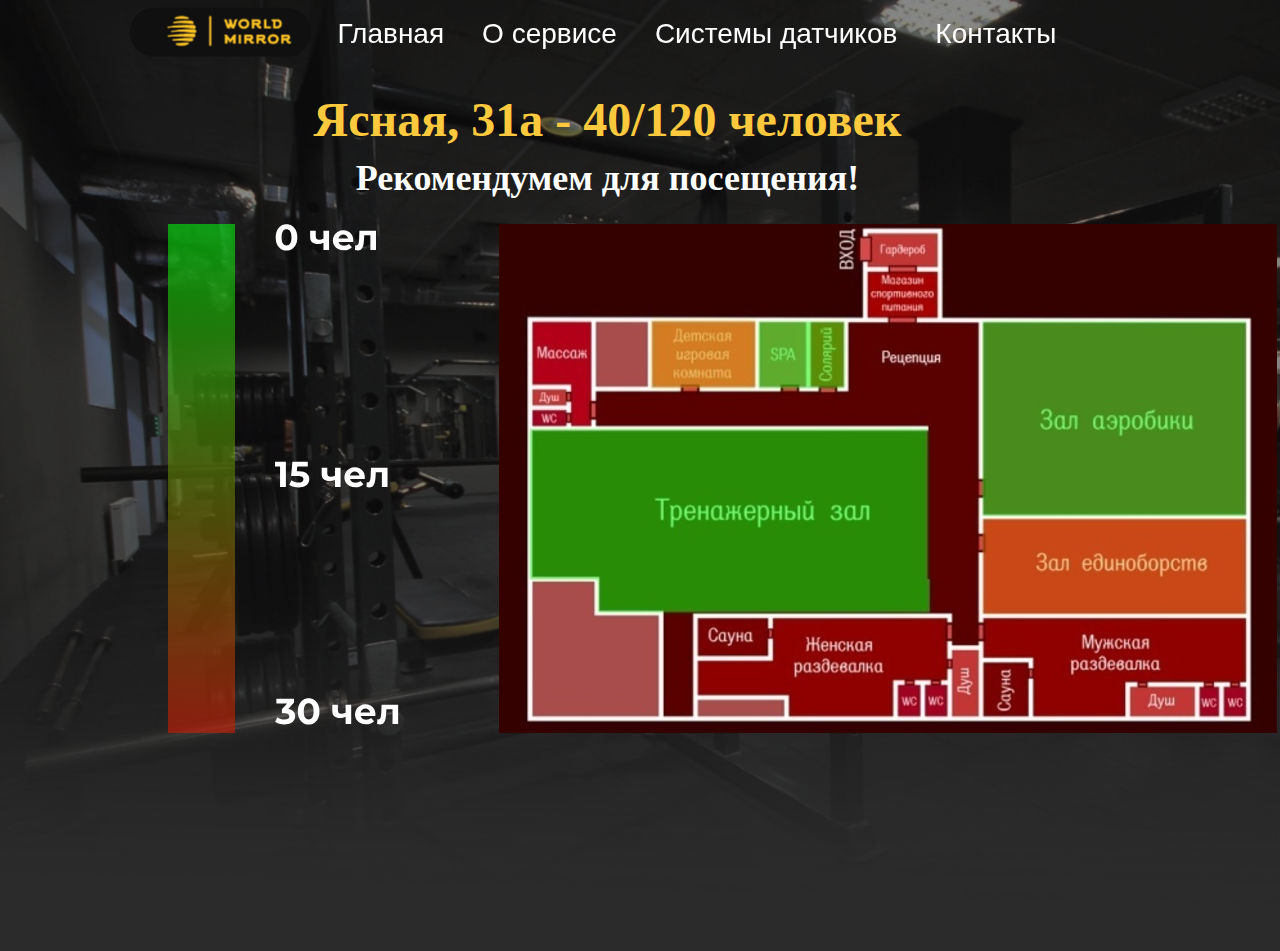
==== zal.html @ 2ae66f47 "Add files via upload" ====
<!DOCTYPE html>
<html lang="en">
<head>
    <meta charset="UTF-8">
    <meta http-equiv="X-UA-Compatible" content="IE=edge">
    <meta name="viewport" content="width=device-width, initial-scale=1.0">
    <link rel="stylesheet" href="css/style_zal.css">
    <title>Ясная, 31а</title>
    <header class="header" id="main">
        <div class="container">
            <div class="header__title">
                <a href="index.html"><img src="img/logo.svg" alt="Logo" class="logo"></a>
                <nav>
                    <ul class="nav">
                        <li class="item">
                            <a href="index.html" class="nav-link">Главная</a>
                        </li>
                        <li class="item">
                            <a href="index.html" class="nav-link">О сервисе</a>
                        </li>
                        <li class="item">
                            <a href="index.html" class="nav-link">Системы датчиков</a>
                        </li>
                        <li class="item">
                            <a href="index.html" class="nav-link">Контакты</a>
                        </li>
                    </ul>
                </nav>   
            </div>
            <h1 class="first-title" >Ясная, 31а - 40/120 человек</h1>
            <h2 class="second-title" >Рекомендумем для посещения! </h2>
            <nav>
                <ul class="nav_it">
                    <li class="nav_item">
                        <img src="./img/столбик.svg" alt="">
                    </li>
                    <li class="nav_item">
                        <nav>
                            <ul class="sec">
                                <li class="second_item">
                                    <img src="./img/0 чел.svg" alt="">
                                </li>
                                <li class="second_item">
                                    <img src="./img/15 чел.svg" alt="">
                                </li>
                                <li class="second_item">
                                    <img src="./img/30 чел.svg" alt="">
                                </li>
                            </ul>
                        </nav>
                    </li>
                    <li class="nav_item">
                        <img src="./img/primer.ZCRSF.jpg" alt="primer" class="primer">
                    </li>
                </ul>
            </nav>
        </div>   
    </header>
</head>
<body>
    
</body>
</html>
---- css/style_zal.css ----
html {
    box-sizing: border-box;
    scroll-behavior: smooth;
}
*, *::before, *::after {
    box-sizing: inherit;
}

body {
    margin: 0;
    font-family: 'Montserrat', sans-serif;
    background-color: #2B2B2B;
}

.container {
    max-width: 1025px;
    margin: 0 auto;
    scroll-snap-type: y mandatory;
}

.header {
    min-height: 768px;
    background-image: url(../img/zal.svg);
    background-size: cover;
}

.header__title {
    display: flex;
    align-items: center;
    margin-bottom: 190px;
    justify-content: space-between;
    position: fixed;

}

.logo {
    width: 185px;
    height: 50px;
    margin-top: -10px;
}

.nav-link {
	text-decoration: none; /* убираем подчёркивание у ссылки */
    color: #FFF;
}

.nav {
    list-style: none;
    padding-left: 0;
    display: flex;
    align-items: center;
    font-size: 28px;
}

.item {
    padding-left: 25px;
    margin-right: 13px;
    margin-top: -10px;
}


.first-title {
    font-style: normal;
    font-weight: 700;
    line-height: 59px;
    font-size: 48px;
    margin: 0;
    text-align: center;
    max-width: 960px;
    color: #FFC93D;
    padding-top: 90px;
    font-family: 'Montserrat';
}

.second-title {
    font-style: normal;
    font-weight: 700;
    line-height: 59px;
    font-size: 36px;
    margin: 0;
    text-align: center;
    max-width: 960px;
    color: #FFF;
    font-family: 'Montserrat';
}

.nav_it {
    list-style: none;
    display: flex;
}
.sec {
    list-style: none;
    display: block;
}

.second_item {
    padding-bottom: 206px;
}

.primer {
    padding-left: 100px;
}
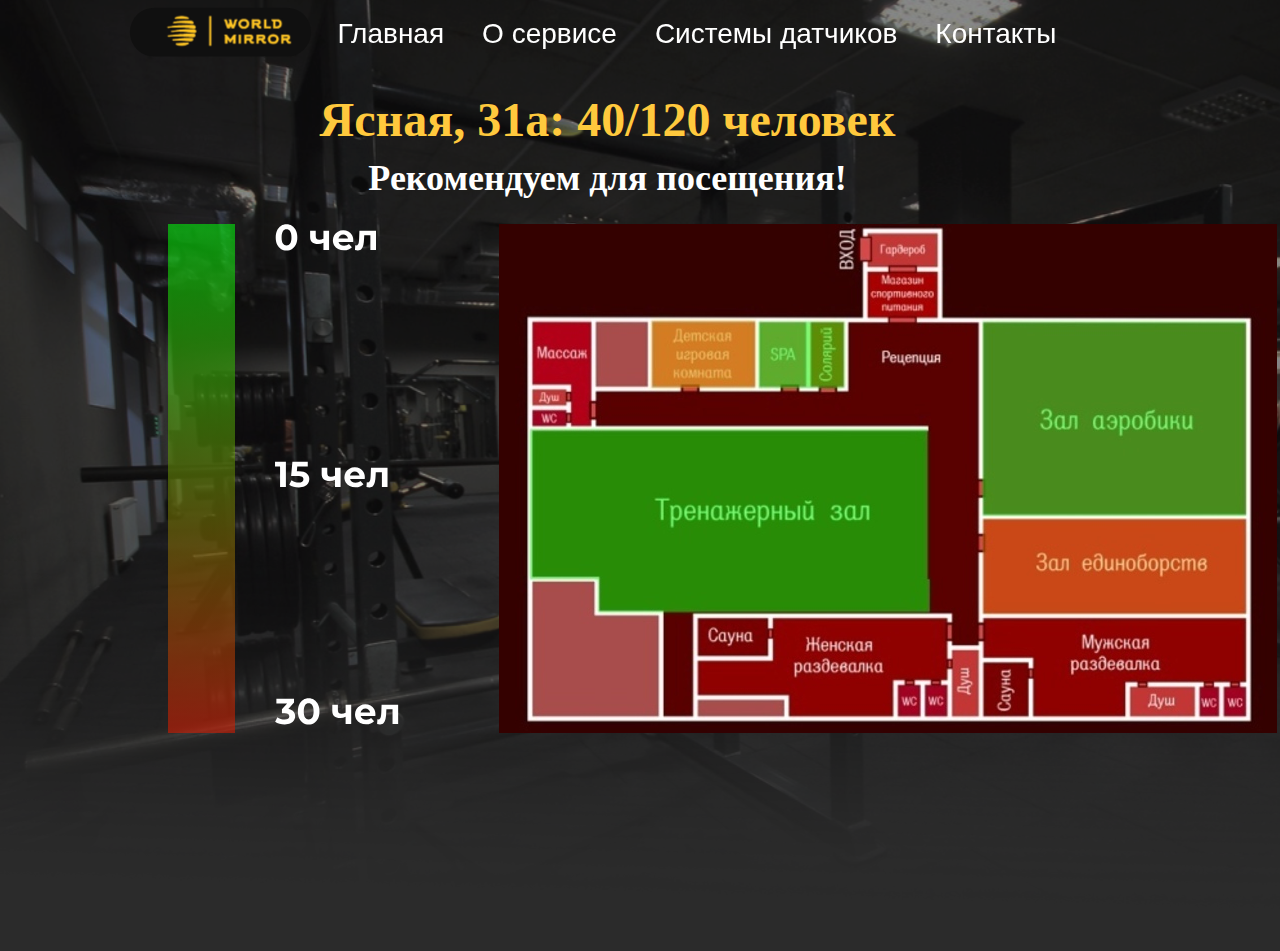
==== commit f30fe962: "Add files via upload" ====
--- a/zal.html
+++ b/zal.html
@@ -27,14 +27,14 @@
                     </ul>
                 </nav>   
             </div>
-            <h1 class="first-title" >Ясная, 31а - 40/120 человек</h1>
-            <h2 class="second-title" >Рекомендумем для посещения! </h2>
+            <h1 class="first-title" >Ясная, 31а: 40/120 человек</h1>
+            <h2 class="second-title" >Рекомендуем для посещения! </h2>
             <nav>
                 <ul class="nav_it">
-                    <li class="nav_item">
+                    <li class="nav_item1">
                         <img src="./img/столбик.svg" alt="">
                     </li>
-                    <li class="nav_item">
+                    <li class="nav_item2">
                         <nav>
                             <ul class="sec">
                                 <li class="second_item">
--- a/css/style_zal.css
+++ b/css/style_zal.css
@@ -101,3 +101,69 @@
     padding-left: 100px;
 }
 
+@media screen and (max-width: 500px)  {
+    body {
+        text-align: center;
+    }
+
+    .container {
+        max-width: 360px;
+    }
+    .nav {
+        display: none;
+    }
+
+    .header {
+        min-height: 768px;
+        background-image: url(../img/first-screen-bg.png);
+        background-size: cover;
+    }
+    .header__title {
+        display: flex;
+        align-items: center;
+        margin-bottom: 190px;
+        justify-content: space-between;
+        position: fixed;
+    
+    }
+    
+    .logo {
+        width: 360px;
+        height: 80px;
+        padding-top: 20px;
+        position: center;
+    }
+
+    .sec {
+        display: flex;
+    }
+
+    .nav_it {
+        list-style: none;
+        display: initial;
+    }
+
+    .nav_item2 {
+        display: none;
+    }
+    .nav_item1 {
+        display: none;
+    }
+
+    .second-title {
+        line-height: 40px;
+        padding-top: 30px;
+    }
+    .first-title {
+        line-height: 45px;
+    }
+
+    .primer {
+        padding-top: 50px;
+        padding-left: 0px;
+        padding-right: 35px;
+        width: 400px;
+        height: 300px;
+    }
+
+}